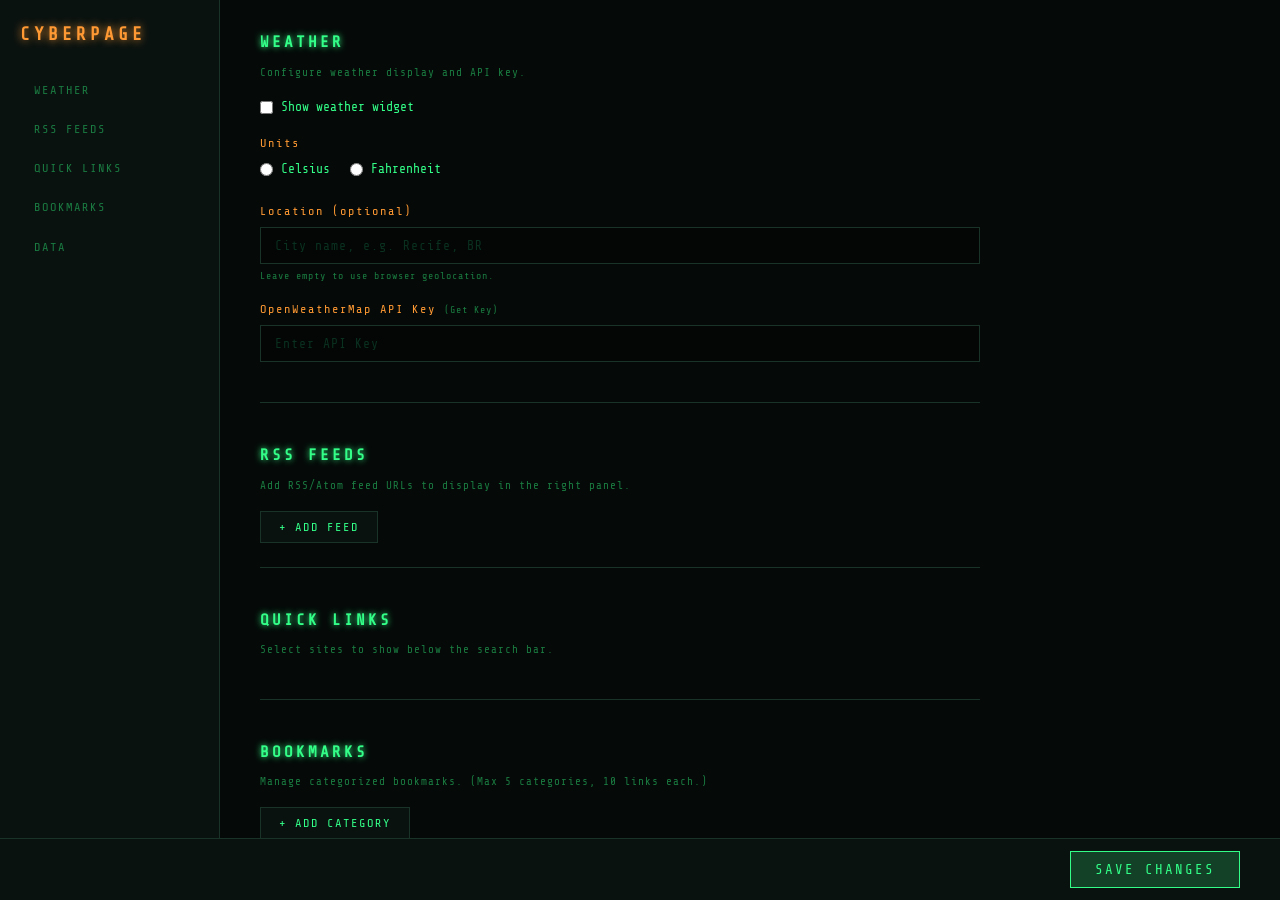
==== settings.html @ 058817ec "Initial: CyberPage v1.0 — MAGI-themed new tab extension Forked from ZenPage v3. Major changes: - Com" ====
<!DOCTYPE html>
<html lang="en">

<head>
  <meta charset="utf-8">
  <meta name="viewport" content="width=device-width, initial-scale=1.0">
  <title>SETTINGS · CYBERPAGE</title>
  <link rel="stylesheet" href="css/settings.css">
</head>

<body class="settings-body">
  <div class="layout">
    <aside class="sidebar">
      <h1>CYBERPAGE</h1>
      <nav>
        <ul>
          <li><a href="#weather">WEATHER</a></li>
          <li><a href="#rss">RSS FEEDS</a></li>
          <li><a href="#quick-links">QUICK LINKS</a></li>
          <li><a href="#bookmarks">BOOKMARKS</a></li>
          <li><a href="#data">DATA</a></li>
        </ul>
      </nav>
    </aside>

    <main class="main-content">

      <!-- Weather -->
      <section id="weather">
        <h2>WEATHER</h2>
        <p>Configure weather display and API key.</p>

        <div class="input-group">
          <div class="flex-center">
            <input id="display-weather" name="display-weather" type="checkbox">
            <label for="display-weather">Show weather widget</label>
          </div>
        </div>

        <div class="input-group">
          <label class="input-information">Units</label>
          <div class="flex-gap">
            <div class="flex-center">
              <input type="radio" id="celsius" name="unit" value="metric">
              <label for="celsius">Celsius</label>
            </div>
            <div class="flex-center">
              <input type="radio" id="fahrenheit" name="unit" value="imperial">
              <label for="fahrenheit">Fahrenheit</label>
            </div>
          </div>
        </div>

        <div class="input-group">
          <label class="input-information" for="weather-location">Location (optional)</label>
          <input type="text" id="weather-location" name="weather-location" placeholder="City name, e.g. Recife, BR">
          <p class="hint">Leave empty to use browser geolocation.</p>
        </div>

        <div class="input-group">
          <label class="input-information" for="openweather-key">
            OpenWeatherMap API Key
            <a href="https://openweathermap.org/api" target="_blank" class="api-link">(Get Key)</a>
          </label>
          <input type="text" id="openweather-key" placeholder="Enter API Key">
        </div>
      </section>

      <!-- RSS -->
      <section id="rss">
        <h2>RSS FEEDS</h2>
        <p>Add RSS/Atom feed URLs to display in the right panel.</p>

        <div class="rss-list" id="rss-feeds-list"></div>
        <button type="button" id="add-rss-feed">+ ADD FEED</button>
      </section>

      <!-- Quick Links -->
      <section id="quick-links">
        <h2>QUICK LINKS</h2>
        <p>Select sites to show below the search bar.</p>
        <div class="quick-links-container"></div>
      </section>

      <!-- Bookmarks -->
      <section id="bookmarks">
        <h2>BOOKMARKS</h2>
        <p>Manage categorized bookmarks. (Max 5 categories, 10 links each.)</p>
        <div class="bookmark-options">
          <ul id="bookmarks-list"></ul>
          <button type="button" id="add-category">+ ADD CATEGORY</button>
        </div>
      </section>

      <!-- Data Management -->
      <section id="data">
        <h2>DATA MANAGEMENT</h2>
        <p>Export or import settings and bookmarks.</p>

        <div class="flex-gap wrap">
          <button type="button" id="export-all">Export Settings (JSON)</button>
        </div>
        <div class="input-group mt-10">
          <label class="input-information" for="import-all-file">Import Settings</label>
          <input type="file" id="import-all-file" accept=".json">
        </div>
      </section>

      <div class="spacer-60"></div>
    </main>

    <div class="save-bar">
      <div id="status"></div>
      <button type="button" id="save">SAVE CHANGES</button>
    </div>
  </div>

  <script src="js/settings.js"></script>
</body>

</html>
---- css/settings.css ----
@import url('https://fonts.googleapis.com/css2?family=Share+Tech+Mono&display=swap');

:root {
  --bg: #050a08;
  --panel-bg: #0a1210;
  --text: #33ff88;
  --text-dim: #1a7a40;
  --text-alt: #ff9933;
  --accent: #33ff88;
  --accent-alt: #ff9933;
  --red: #ff3344;
  --red-dim: #66111a;
  --amber: #ffaa22;
  --border: #1a3328;
  --font: 'Share Tech Mono', 'Courier New', monospace;
}

* {
  margin: 0;
  padding: 0;
  box-sizing: border-box;
}

html,
body {
  height: 100%;
  background: var(--bg);
  color: var(--text);
  font-family: var(--font);
  font-size: 13px;
  line-height: 1.6;
}

::selection {
  background: color-mix(in srgb, var(--accent) 30%, transparent);
}

::-webkit-scrollbar {
  width: 4px;
}

::-webkit-scrollbar-track {
  background: var(--bg);
}

::-webkit-scrollbar-thumb {
  background: var(--border);
}

/* ── Layout ──────────────────────────────────────── */
.layout {
  display: flex;
  height: 100%;
}

.sidebar {
  width: 220px;
  flex-shrink: 0;
  background: var(--panel-bg);
  border-right: 1px solid var(--border);
  padding: 20px;
  overflow-y: auto;
}

.sidebar h1 {
  font-size: 18px;
  letter-spacing: 4px;
  color: var(--accent-alt);
  text-shadow: 0 0 8px var(--accent-alt);
  margin-bottom: 24px;
}

.sidebar nav ul {
  list-style: none;
}

.sidebar nav li {
  margin-bottom: 4px;
}

.sidebar nav a {
  display: block;
  padding: 8px 12px;
  color: var(--text-dim);
  text-decoration: none;
  font-size: 12px;
  letter-spacing: 2px;
  transition: color 0.15s, background 0.15s;
  border-left: 2px solid transparent;
}

.sidebar nav a:hover {
  color: var(--accent);
  background: color-mix(in srgb, var(--accent) 4%, transparent);
  border-left-color: var(--accent);
}

.main-content {
  flex: 1;
  padding: 30px 40px 120px;
  overflow-y: auto;
  max-width: 800px;
}

section {
  margin-bottom: 40px;
  padding-bottom: 24px;
  border-bottom: 1px solid var(--border);
}

section h2 {
  font-size: 16px;
  letter-spacing: 3px;
  color: var(--accent);
  text-shadow: 0 0 6px var(--accent);
  margin-bottom: 8px;
}

section p {
  color: var(--text-dim);
  font-size: 11px;
  letter-spacing: 1px;
  margin-bottom: 16px;
}

.hint {
  color: var(--text-dim);
  font-size: 10px;
  margin-top: 4px;
  letter-spacing: 1px;
}

/* ── Inputs ──────────────────────────────────────── */
.input-group {
  margin: 16px 0;
}

.input-information {
  display: block;
  font-size: 12px;
  letter-spacing: 2px;
  color: var(--accent-alt);
  margin-bottom: 6px;
}

input[type="text"],
input[type="file"] {
  width: 100%;
  padding: 10px 14px;
  background: #030604;
  border: 1px solid var(--border);
  color: var(--text);
  font-family: var(--font);
  font-size: 13px;
  outline: none;
  transition: border-color 0.2s;
}

input[type="text"]:focus {
  border-color: var(--accent);
  box-shadow: 0 0 8px rgba(51,255,136,0.1);
}

input[type="text"]::placeholder {
  color: #0a3020;
  letter-spacing: 1px;
}

input[type="checkbox"],
input[type="radio"] {
  accent-color: var(--accent);
  width: auto;
  margin-right: 8px;
}

.api-link {
  color: var(--text-dim);
  font-size: 10px;
  text-decoration: none;
  letter-spacing: 1px;
}

.api-link:hover {
  color: var(--accent);
}

/* ── Flex helpers ────────────────────────────────── */
.flex-center {
  display: flex;
  align-items: center;
  margin-bottom: 6px;
}

.flex-gap {
  display: flex;
  gap: 20px;
}

.wrap {
  flex-wrap: wrap;
}

.mt-10 {
  margin-top: 10px;
}

.width-auto {
  width: auto !important;
}

/* ── Buttons ─────────────────────────────────────── */
button {
  padding: 8px 18px;
  background: var(--panel-bg);
  border: 1px solid var(--border);
  color: var(--text);
  font-family: var(--font);
  font-size: 12px;
  letter-spacing: 2px;
  cursor: pointer;
  transition: border-color 0.15s, color 0.15s, box-shadow 0.15s;
}

button:hover {
  border-color: var(--accent);
  color: var(--accent);
  box-shadow: 0 0 8px rgba(51,255,136,0.1);
}

/* ── RSS feed list ───────────────────────────────── */
.rss-feed-item {
  display: flex;
  gap: 8px;
  align-items: center;
  padding: 6px 0;
  border-bottom: 1px solid var(--border);
}

.rss-feed-item input {
  flex: 1;
  padding: 8px 10px;
  font-size: 12px;
}

.rss-feed-item .url-input {
  flex: 2;
}

.rss-feed-item .label-input {
  flex: 1;
}

.remove-btn {
  padding: 4px 10px;
  background: none;
  border-color: var(--red-dim);
  color: var(--red-dim);
  font-size: 11px;
  flex-shrink: 0;
}

.remove-btn:hover {
  border-color: var(--red);
  color: var(--red);
}

/* ── Quick links ─────────────────────────────────── */
.site {
  display: flex;
  align-items: center;
  justify-content: space-between;
  padding: 8px 12px;
  margin-bottom: 4px;
  background: color-mix(in srgb, var(--panel-bg) 50%, var(--bg));
  border: 1px solid var(--border);
}

.site label {
  font-size: 13px;
  letter-spacing: 1px;
}

/* ── Bookmarks ───────────────────────────────────── */
.bookmark-options ul {
  list-style: none;
}

.bookmark-option-category {
  margin-bottom: 20px;
  padding-bottom: 20px;
  border-bottom: 1px solid var(--border);
}

.bookmark-option-category>ul>li {
  display: flex;
  gap: 8px;
  margin-bottom: 6px;
}

.bookmark-option-category>ul>li:first-child {
  margin-bottom: 12px;
}

.bookmark-option-category input {
  padding: 8px 10px;
  font-size: 12px;
}

/* ── Save bar ────────────────────────────────────── */
.save-bar {
  position: fixed;
  bottom: 0;
  left: 0;
  right: 0;
  display: flex;
  align-items: center;
  justify-content: space-between;
  padding: 12px 40px;
  background: var(--panel-bg);
  border-top: 1px solid var(--border);
}

.save-bar button {
  padding: 10px 24px;
  background: color-mix(in srgb, var(--accent) 20%, var(--panel-bg));
  border-color: var(--accent);
  color: var(--accent);
  font-size: 14px;
}

.save-bar button:hover {
  background: color-mix(in srgb, var(--accent) 30%, var(--panel-bg));
  box-shadow: 0 0 12px rgba(51,255,136,0.2);
}

#status {
  font-size: 12px;
  letter-spacing: 1px;
}

#status.saved {
  color: var(--accent);
}

#status.error {
  color: var(--red);
}

.spacer-60 {
  height: 60px;
}
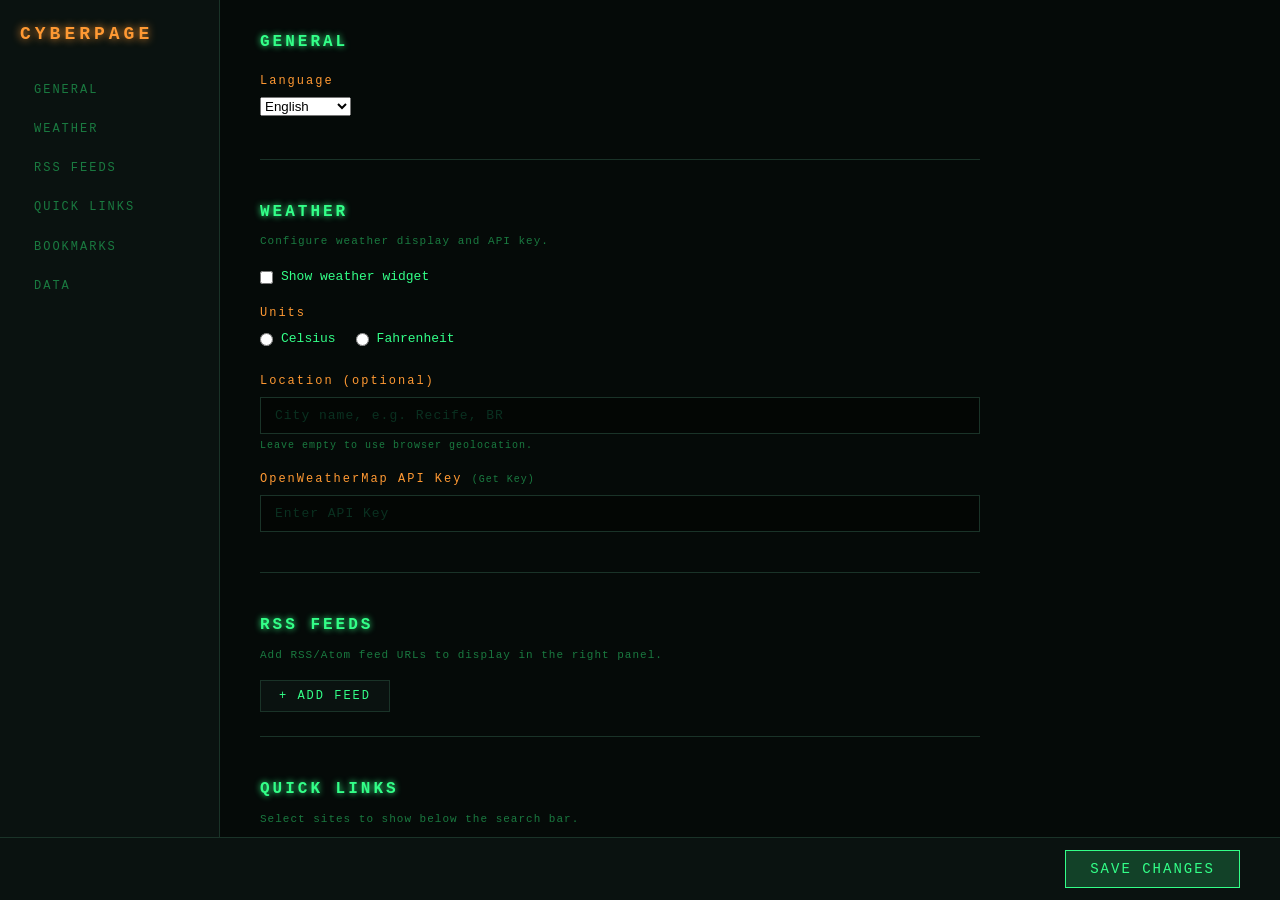
==== commit 2badb44f: "Add i18n back, remove all zenpage references - Restored full 6-language i18n system (en, pt, nl, de," ====
--- a/settings.html
+++ b/settings.html
@@ -14,6 +14,7 @@
       <h1>CYBERPAGE</h1>
       <nav>
         <ul>
+          <li><a href="#general">GENERAL</a></li>
           <li><a href="#weather">WEATHER</a></li>
           <li><a href="#rss">RSS FEEDS</a></li>
           <li><a href="#quick-links">QUICK LINKS</a></li>
@@ -24,6 +25,17 @@
     </aside>
 
     <main class="main-content">
+
+      <!-- General -->
+      <section id="general">
+        <h2>GENERAL</h2>
+        <div class="input-group">
+          <label class="input-information" for="language">Language</label>
+          <select id="language" name="language">
+            <!-- Populated dynamically -->
+          </select>
+        </div>
+      </section>
 
       <!-- Weather -->
       <section id="weather">
--- a/css/settings.css
+++ b/css/settings.css
@@ -1,4 +1,4 @@
-@import url('https://fonts.googleapis.com/css2?family=Share+Tech+Mono&display=swap');
+@import url('fonts.css');
 
 :root {
   --bg: #050a08;
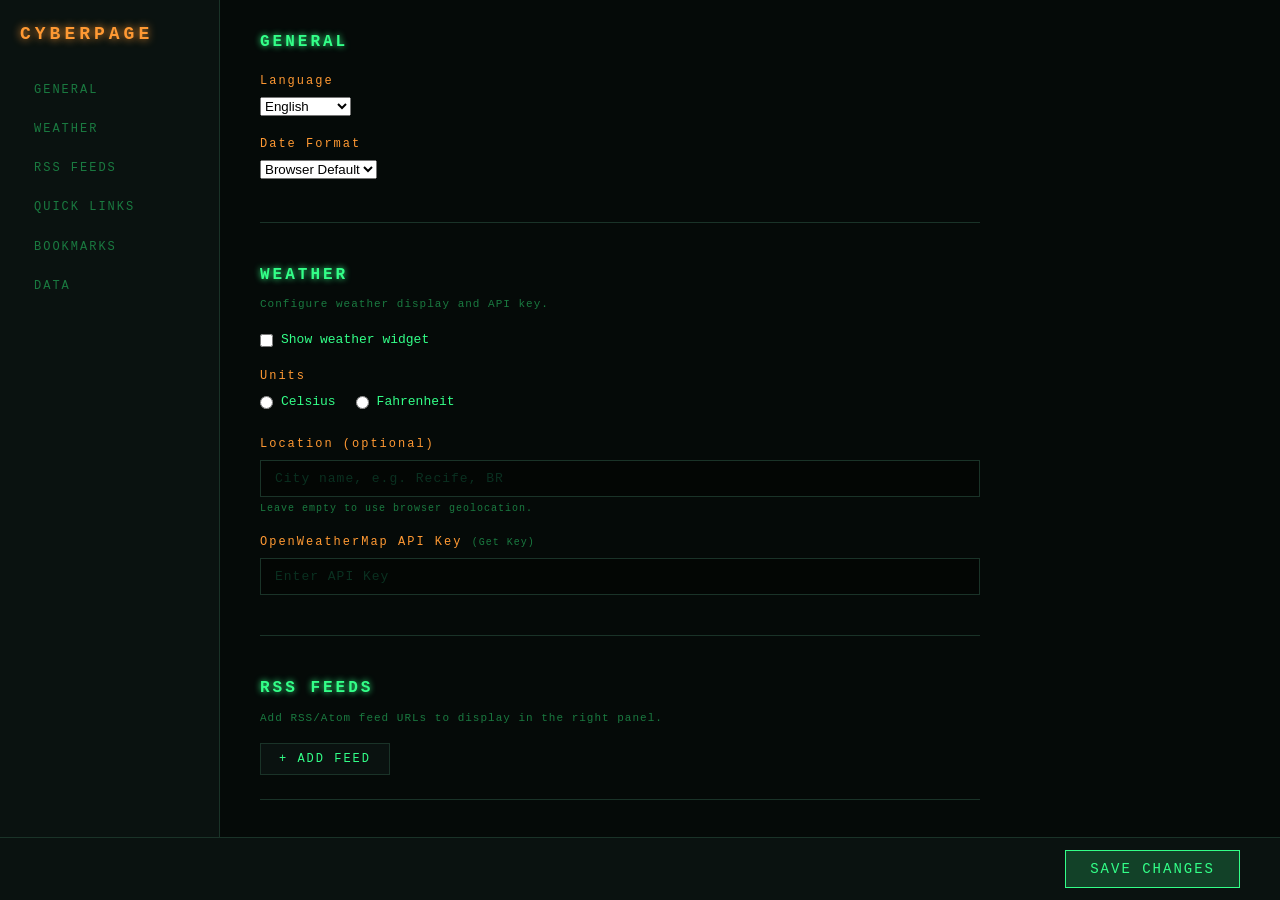
==== commit e60ed818: "Add date format preference (locale/DD-MM-YYYY/MM-DD-YYYY/YYYY-MM-DD) - Settings: date format dropdow" ====
--- a/settings.html
+++ b/settings.html
@@ -33,6 +33,15 @@
           <label class="input-information" for="language">Language</label>
           <select id="language" name="language">
             <!-- Populated dynamically -->
+          </select>
+        </div>
+        <div class="input-group">
+          <label class="input-information" for="date-format">Date Format</label>
+          <select id="date-format" name="date-format">
+            <option value="locale">Browser Default</option>
+            <option value="DD/MM/YYYY">DD/MM/YYYY</option>
+            <option value="MM/DD/YYYY">MM/DD/YYYY</option>
+            <option value="YYYY-MM-DD">YYYY-MM-DD</option>
           </select>
         </div>
       </section>
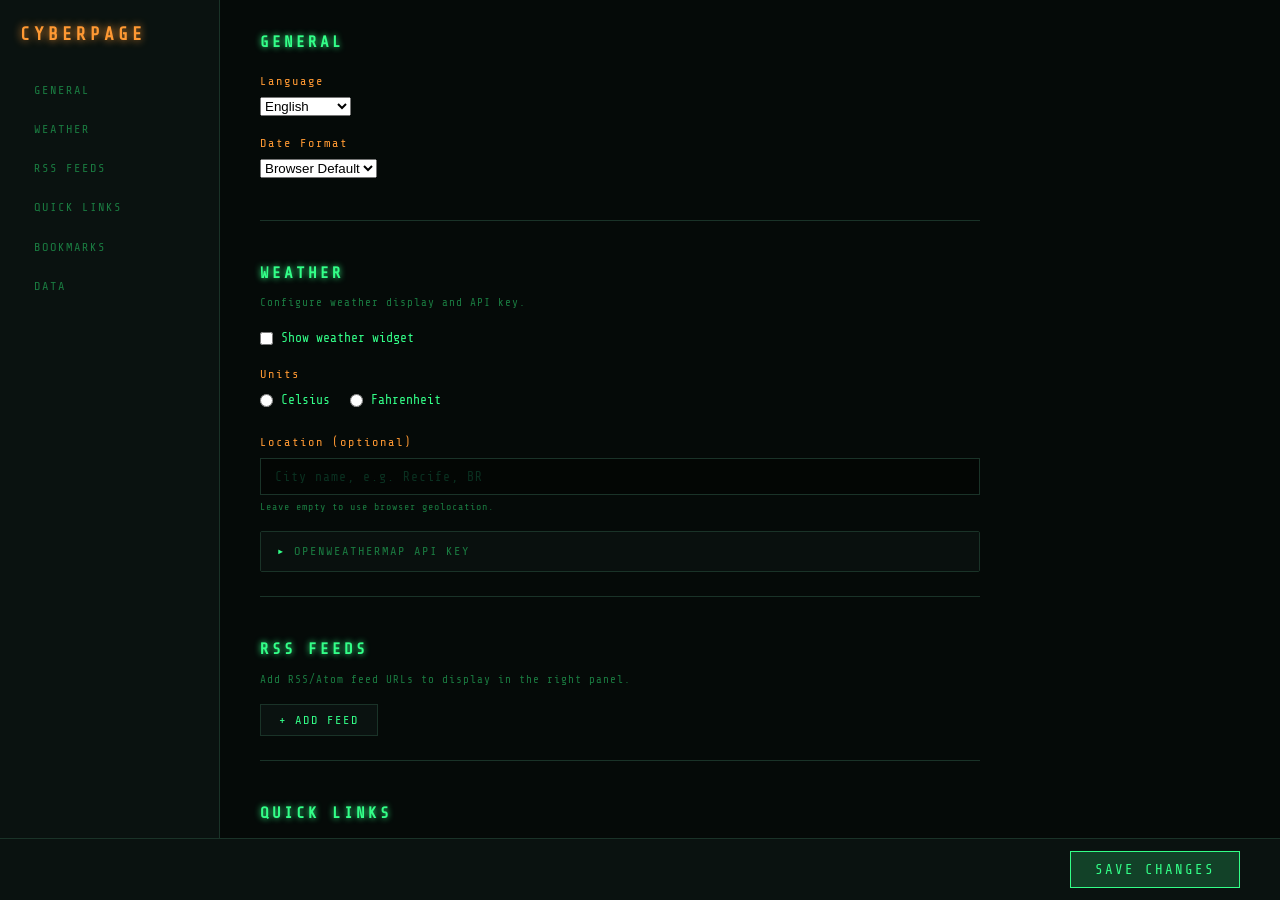
==== commit 51b775d9: "Bring back Lineicons, add icons to quick links and settings, collapsible sections - Restored lineico" ====
--- a/settings.html
+++ b/settings.html
@@ -5,6 +5,7 @@
   <meta charset="utf-8">
   <meta name="viewport" content="width=device-width, initial-scale=1.0">
   <title>SETTINGS · CYBERPAGE</title>
+  <link rel="stylesheet" href="css/lineicons.css">
   <link rel="stylesheet" href="css/settings.css">
 </head>
 
@@ -78,13 +79,13 @@
           <p class="hint">Leave empty to use browser geolocation.</p>
         </div>
 
-        <div class="input-group">
-          <label class="input-information" for="openweather-key">
-            OpenWeatherMap API Key
-            <a href="https://openweathermap.org/api" target="_blank" class="api-link">(Get Key)</a>
-          </label>
-          <input type="text" id="openweather-key" placeholder="Enter API Key">
-        </div>
+        <details class="collapsible">
+          <summary>OPENWEATHERMAP API KEY</summary>
+          <div class="input-group">
+            <input type="text" id="openweather-key" placeholder="Enter API Key">
+            <p class="hint"><a href="https://openweathermap.org/api" target="_blank" class="api-link">Get a free key at openweathermap.org/api</a></p>
+          </div>
+        </details>
       </section>
 
       <!-- RSS -->
@@ -100,7 +101,10 @@
       <section id="quick-links">
         <h2>QUICK LINKS</h2>
         <p>Select sites to show below the search bar.</p>
-        <div class="quick-links-container"></div>
+        <details class="collapsible">
+          <summary>AVAILABLE SITES</summary>
+          <div class="quick-links-container"></div>
+        </details>
       </section>
 
       <!-- Bookmarks -->
--- a/css/settings.css
+++ b/css/settings.css
@@ -349,3 +349,55 @@
 .spacer-60 {
   height: 60px;
 }
+
+/* ── Collapsible details ──────────────────────────── */
+details.collapsible {
+  margin-top: 12px;
+  border: 1px solid var(--border);
+  border-radius: 2px;
+  overflow: hidden;
+}
+
+details.collapsible summary {
+  padding: 10px 16px;
+  background: color-mix(in srgb, var(--panel-bg) 80%, var(--bg));
+  color: var(--text-dim);
+  font-size: 12px;
+  letter-spacing: 2px;
+  cursor: pointer;
+  transition: color 0.15s, background 0.15s;
+  list-style: none;
+}
+
+details.collapsible summary::-webkit-details-marker {
+  display: none;
+}
+
+details.collapsible summary::before {
+  content: '▸ ';
+  color: var(--accent);
+}
+
+details.collapsible[open] summary::before {
+  content: '▾ ';
+}
+
+details.collapsible summary:hover {
+  color: var(--accent);
+  background: color-mix(in srgb, var(--accent) 4%, transparent);
+}
+
+details.collapsible .input-group {
+  padding: 0 16px 12px;
+}
+
+details.collapsible .site {
+  border-left: none;
+  border-right: none;
+  margin: 0;
+  border-radius: 0;
+}
+
+details.collapsible .site:first-child {
+  border-top: none;
+}
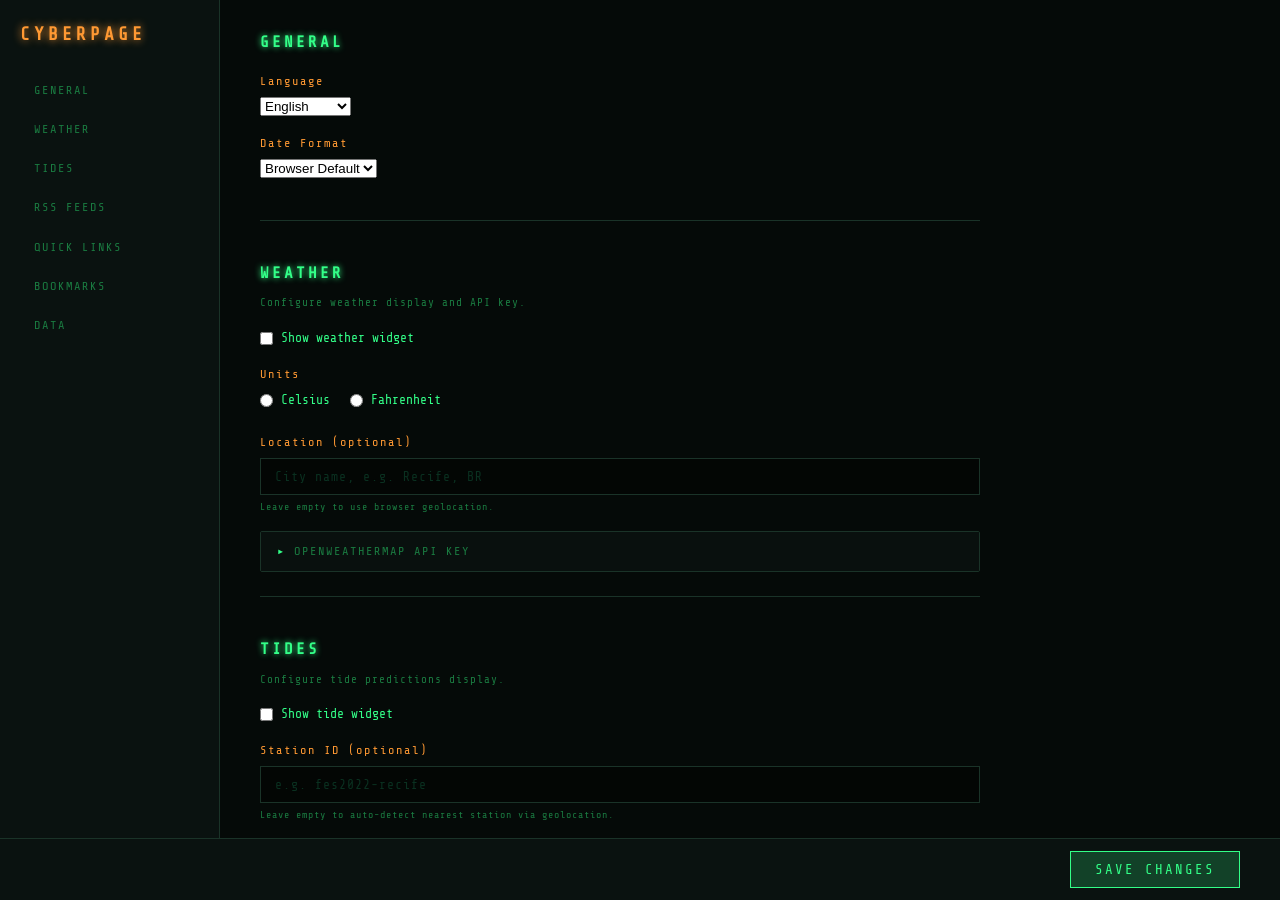
==== commit 9e4bd54f: "Add tides widget (TideCheck API)" ====
--- a/settings.html
+++ b/settings.html
@@ -17,6 +17,7 @@
         <ul>
           <li><a href="#general">GENERAL</a></li>
           <li><a href="#weather">WEATHER</a></li>
+          <li><a href="#tides">TIDES</a></li>
           <li><a href="#rss">RSS FEEDS</a></li>
           <li><a href="#quick-links">QUICK LINKS</a></li>
           <li><a href="#bookmarks">BOOKMARKS</a></li>
@@ -88,6 +89,33 @@
         </details>
       </section>
 
+      <!-- Tides -->
+      <section id="tides">
+        <h2>TIDES</h2>
+        <p>Configure tide predictions display.</p>
+
+        <div class="input-group">
+          <div class="flex-center">
+            <input id="display-tides" name="display-tides" type="checkbox">
+            <label for="display-tides">Show tide widget</label>
+          </div>
+        </div>
+
+        <div class="input-group">
+          <label class="input-information" for="tides-station">Station ID (optional)</label>
+          <input type="text" id="tides-station" name="tides-station" placeholder="e.g. fes2022-recife">
+          <p class="hint">Leave empty to auto-detect nearest station via geolocation.</p>
+        </div>
+
+        <details class="collapsible">
+          <summary>TIDECHECK API KEY</summary>
+          <div class="input-group">
+            <input type="text" id="tidecheck-key" placeholder="Enter API Key">
+            <p class="hint"><a href="https://tidecheck.com/developers" target="_blank" class="api-link">Get a free key at tidecheck.com/developers</a></p>
+          </div>
+        </details>
+      </section>
+
       <!-- RSS -->
       <section id="rss">
         <h2>RSS FEEDS</h2>
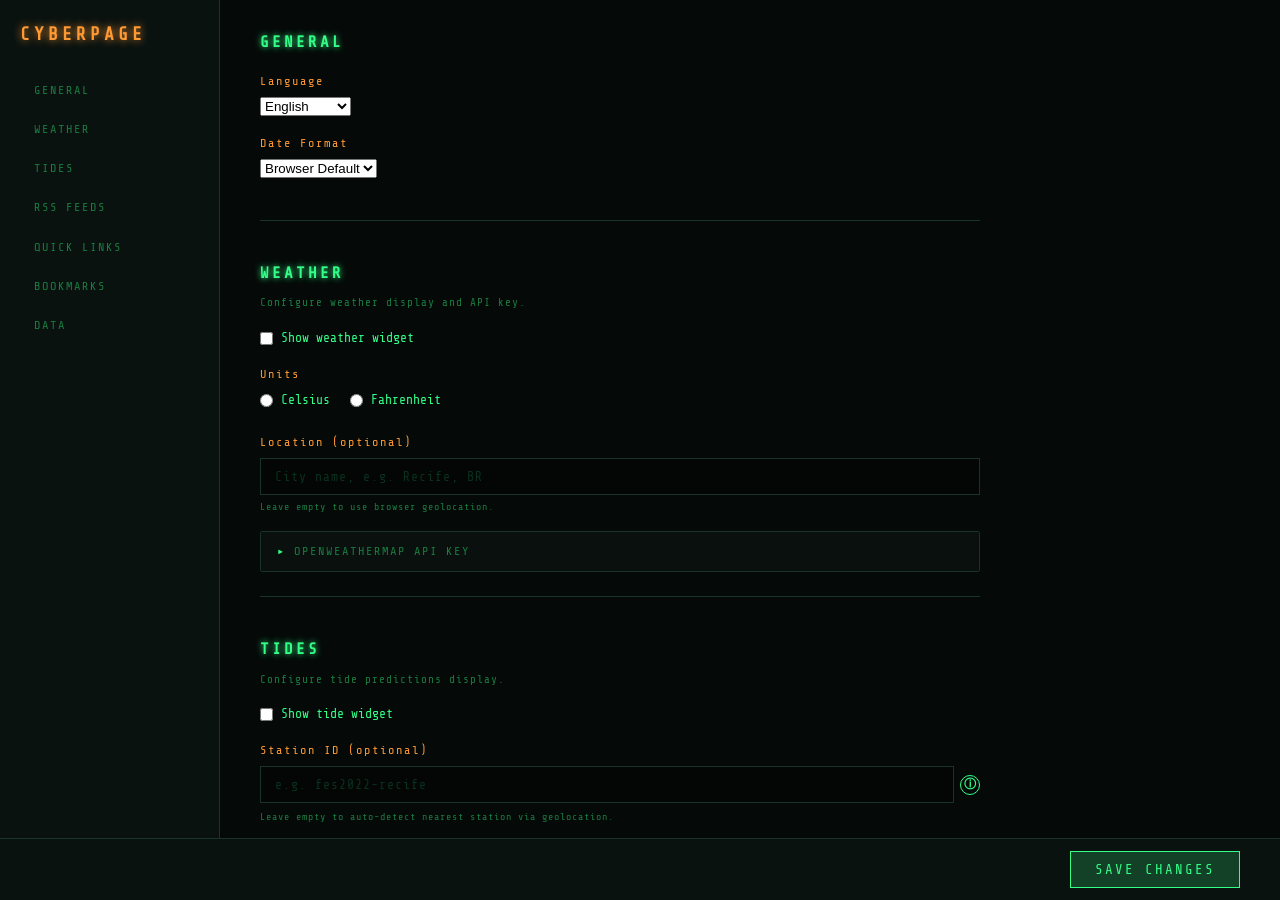
==== commit f3911239: "Add station finder info icon in tides settings" ====
--- a/settings.html
+++ b/settings.html
@@ -103,7 +103,10 @@
 
         <div class="input-group">
           <label class="input-information" for="tides-station">Station ID (optional)</label>
-          <input type="text" id="tides-station" name="tides-station" placeholder="e.g. fes2022-recife">
+          <div class="flex-center" style="gap:6px">
+            <input type="text" id="tides-station" name="tides-station" placeholder="e.g. fes2022-recife" style="flex:1">
+            <a href="https://tidecheck.com" target="_blank" class="info-icon" title="Find your nearest station at tidecheck.com — search for your city, then use the Station ID shown on the page">ⓘ</a>
+          </div>
           <p class="hint">Leave empty to auto-detect nearest station via geolocation.</p>
         </div>
 
--- a/css/settings.css
+++ b/css/settings.css
@@ -401,3 +401,16 @@
 details.collapsible .site:first-child {
   border-top: none;
 }
+
+.info-icon {
+  display: inline-flex; align-items: center; justify-content: center;
+  width: 20px; height: 20px;
+  border: 1px solid var(--accent); border-radius: 50%;
+  color: var(--accent); font-size: 12px; font-weight: bold;
+  text-decoration: none; cursor: help;
+  flex-shrink: 0; transition: background 0.15s, color 0.15s;
+}
+.info-icon:hover {
+  background: var(--accent);
+  color: var(--bg);
+}
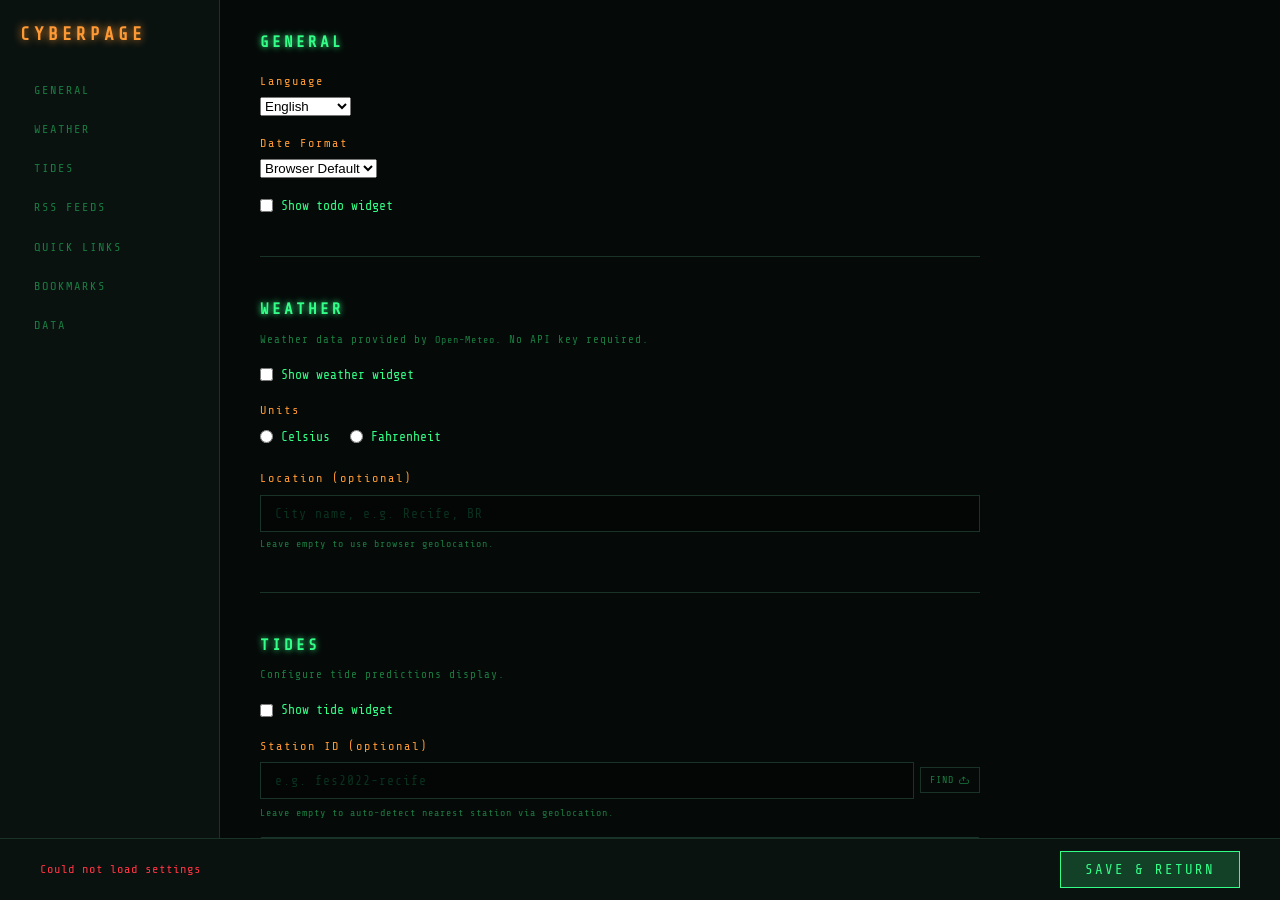
==== commit ac0ef891: "feat: overhaul CyberPage dashboard and documentation" ====
--- a/settings.html
+++ b/settings.html
@@ -5,6 +5,7 @@
   <meta charset="utf-8">
   <meta name="viewport" content="width=device-width, initial-scale=1.0">
   <title>SETTINGS · CYBERPAGE</title>
+  <link rel="icon" type="image/png" sizes="16x16" href="icons/icon-16.png">
   <link rel="stylesheet" href="css/lineicons.css">
   <link rel="stylesheet" href="css/settings.css">
 </head>
@@ -46,12 +47,18 @@
             <option value="YYYY-MM-DD">YYYY-MM-DD</option>
           </select>
         </div>
+        <div class="input-group">
+          <div class="flex-center">
+            <input id="display-todo" name="display-todo" type="checkbox">
+            <label for="display-todo">Show todo widget</label>
+          </div>
+        </div>
       </section>
 
       <!-- Weather -->
       <section id="weather">
         <h2>WEATHER</h2>
-        <p>Configure weather display and API key.</p>
+        <p>Weather data provided by <a href="https://open-meteo.com/" target="_blank" rel="noopener" class="api-link">Open-Meteo</a>. No API key required.</p>
 
         <div class="input-group">
           <div class="flex-center">
@@ -80,13 +87,6 @@
           <p class="hint">Leave empty to use browser geolocation.</p>
         </div>
 
-        <details class="collapsible">
-          <summary>OPENWEATHERMAP API KEY</summary>
-          <div class="input-group">
-            <input type="text" id="openweather-key" placeholder="Enter API Key">
-            <p class="hint"><a href="https://openweathermap.org/api" target="_blank" class="api-link">Get a free key at openweathermap.org/api</a></p>
-          </div>
-        </details>
       </section>
 
       <!-- Tides -->
@@ -105,7 +105,12 @@
           <label class="input-information" for="tides-station">Station ID (optional)</label>
           <div class="flex-center" style="gap:6px">
             <input type="text" id="tides-station" name="tides-station" placeholder="e.g. fes2022-recife" style="flex:1">
-            <a href="https://tidecheck.com" target="_blank" class="info-icon" title="Find your nearest station at tidecheck.com — search for your city, then use the Station ID shown on the page">ⓘ</a>
+            <span class="station-help">
+              <a href="https://tidecheck.com" target="_blank" rel="noopener" class="station-link" aria-describedby="station-tooltip" aria-label="Find a nearby TideCheck station">
+                FIND <span class="lni lni-exit-up" aria-hidden="true"></span>
+              </a>
+              <span class="station-tooltip" id="station-tooltip" role="tooltip">Open TideCheck to find a nearby station, then copy its Station ID here.</span>
+            </span>
           </div>
           <p class="hint">Leave empty to auto-detect nearest station via geolocation.</p>
         </div>
@@ -113,8 +118,8 @@
         <details class="collapsible">
           <summary>TIDECHECK API KEY</summary>
           <div class="input-group">
-            <input type="text" id="tidecheck-key" placeholder="Enter API Key">
-            <p class="hint"><a href="https://tidecheck.com/developers" target="_blank" class="api-link">Get a free key at tidecheck.com/developers</a></p>
+            <input type="password" id="tidecheck-key" placeholder="Enter API Key" autocomplete="off">
+            <p class="hint">Stored only on this device. <a href="https://tidecheck.com/developers" target="_blank" rel="noopener" class="api-link">Get a free key at tidecheck.com/developers</a></p>
           </div>
         </details>
       </section>
@@ -154,7 +159,7 @@
         <p>Export or import settings and bookmarks.</p>
 
         <div class="flex-gap wrap">
-          <button type="button" id="export-all">Export Settings (JSON)</button>
+          <button type="button" id="export-all">Export Settings (API keys excluded)</button>
         </div>
         <div class="input-group mt-10">
           <label class="input-information" for="import-all-file">Import Settings</label>
@@ -167,7 +172,7 @@
 
     <div class="save-bar">
       <div id="status"></div>
-      <button type="button" id="save">SAVE CHANGES</button>
+      <button type="button" id="save">SAVE &amp; RETURN</button>
     </div>
   </div>
 
--- a/css/settings.css
+++ b/css/settings.css
@@ -144,6 +144,7 @@
 }
 
 input[type="text"],
+input[type="password"],
 input[type="file"] {
   width: 100%;
   padding: 10px 14px;
@@ -156,12 +157,14 @@
   transition: border-color 0.2s;
 }
 
-input[type="text"]:focus {
+input[type="text"]:focus,
+input[type="password"]:focus {
   border-color: var(--accent);
   box-shadow: 0 0 8px rgba(51,255,136,0.1);
 }
 
-input[type="text"]::placeholder {
+input[type="text"]::placeholder,
+input[type="password"]::placeholder {
   color: #0a3020;
   letter-spacing: 1px;
 }
@@ -251,17 +254,24 @@
 }
 
 .remove-btn {
-  padding: 4px 10px;
-  background: none;
-  border-color: var(--red-dim);
-  color: var(--red-dim);
-  font-size: 11px;
+  display: inline-flex;
+  align-items: center;
+  justify-content: center;
+  width: 32px;
+  height: 32px;
+  padding: 0;
+  background: transparent;
+  border-color: transparent;
+  color: var(--text-dim);
+  font-size: 15px;
   flex-shrink: 0;
 }
 
 .remove-btn:hover {
-  border-color: var(--red);
+  border-color: transparent;
   color: var(--red);
+  background: color-mix(in srgb, var(--red) 8%, transparent);
+  box-shadow: none;
 }
 
 /* ── Quick links ─────────────────────────────────── */
@@ -402,15 +412,106 @@
   border-top: none;
 }
 
-.info-icon {
-  display: inline-flex; align-items: center; justify-content: center;
-  width: 20px; height: 20px;
-  border: 1px solid var(--accent); border-radius: 50%;
-  color: var(--accent); font-size: 12px; font-weight: bold;
-  text-decoration: none; cursor: help;
-  flex-shrink: 0; transition: background 0.15s, color 0.15s;
-}
-.info-icon:hover {
-  background: var(--accent);
-  color: var(--bg);
-}
+.station-help {
+  position: relative;
+  flex-shrink: 0;
+}
+
+.station-link {
+  display: inline-flex;
+  align-items: center;
+  gap: 5px;
+  padding: 7px 9px;
+  border: 1px solid var(--border);
+  color: var(--text-dim);
+  font-size: 10px;
+  letter-spacing: 1px;
+  line-height: 1;
+  text-decoration: none;
+  transition: border-color 0.15s, color 0.15s, box-shadow 0.15s;
+}
+
+.station-link:hover,
+.station-link:focus-visible {
+  border-color: var(--accent);
+  color: var(--accent);
+  box-shadow: 0 0 8px rgba(51,255,136,0.1);
+}
+
+.station-tooltip {
+  position: absolute;
+  z-index: 20;
+  right: 0;
+  bottom: calc(100% + 8px);
+  width: 260px;
+  padding: 8px 10px;
+  border: 1px solid var(--accent-alt);
+  background: var(--bg);
+  color: var(--text);
+  font-size: 10px;
+  line-height: 1.45;
+  letter-spacing: 0;
+  opacity: 0;
+  visibility: hidden;
+  pointer-events: none;
+  transform: translateY(3px);
+  transition: opacity 0.15s, transform 0.15s, visibility 0.15s;
+}
+
+.station-help:hover .station-tooltip,
+.station-help:focus-within .station-tooltip {
+  opacity: 1;
+  visibility: visible;
+  transform: translateY(0);
+}
+
+a:focus-visible,
+button:focus-visible,
+input:focus-visible,
+select:focus-visible,
+summary:focus-visible {
+  outline: 2px solid var(--accent-alt);
+  outline-offset: 2px;
+}
+
+@media (max-width: 700px) {
+  .layout {
+    display: block;
+    height: auto;
+  }
+
+  .sidebar {
+    width: 100%;
+    padding: 14px;
+    border-right: 0;
+    border-bottom: 1px solid var(--border);
+  }
+
+  .sidebar h1 { margin-bottom: 10px; }
+  .sidebar nav ul { display: flex; flex-wrap: wrap; gap: 4px; }
+  .sidebar nav li { margin: 0; }
+  .sidebar nav a { padding: 5px 8px; }
+
+  .main-content {
+    max-width: none;
+    padding: 20px 14px 110px;
+    overflow: visible;
+  }
+
+  .save-bar { padding: 10px 14px; }
+  .rss-feed-item,
+  .bookmark-option-category li {
+    flex-wrap: wrap;
+  }
+}
+
+@media (prefers-reduced-motion: reduce) {
+  *,
+  *::before,
+  *::after {
+    animation-duration: 0.01ms !important;
+    animation-iteration-count: 1 !important;
+    scroll-behavior: auto !important;
+    transition-duration: 0.01ms !important;
+  }
+}
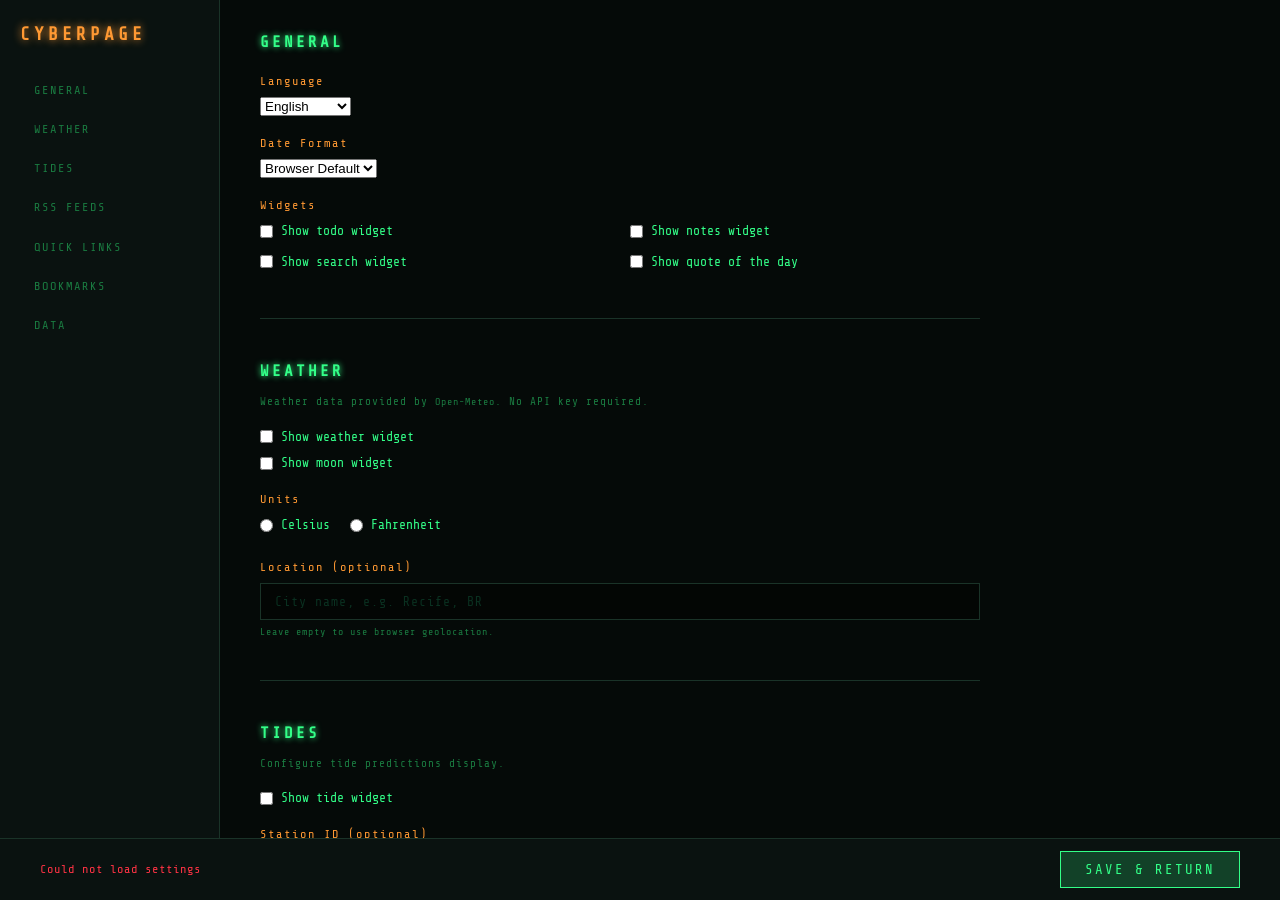
==== commit b1e4ac9e: "feat: add widget visibility controls and Unlicense" ====
--- a/settings.html
+++ b/settings.html
@@ -48,9 +48,24 @@
           </select>
         </div>
         <div class="input-group">
-          <div class="flex-center">
-            <input id="display-todo" name="display-todo" type="checkbox">
-            <label for="display-todo">Show todo widget</label>
+          <label class="input-information">Widgets</label>
+          <div class="settings-checklist">
+            <div class="flex-center">
+              <input id="display-todo" name="display-todo" type="checkbox">
+              <label for="display-todo">Show todo widget</label>
+            </div>
+            <div class="flex-center">
+              <input id="display-notes" name="display-notes" type="checkbox">
+              <label for="display-notes">Show notes widget</label>
+            </div>
+            <div class="flex-center">
+              <input id="display-search" name="display-search" type="checkbox">
+              <label for="display-search">Show search widget</label>
+            </div>
+            <div class="flex-center">
+              <input id="display-qotd" name="display-qotd" type="checkbox">
+              <label for="display-qotd">Show quote of the day</label>
+            </div>
           </div>
         </div>
       </section>
@@ -64,6 +79,10 @@
           <div class="flex-center">
             <input id="display-weather" name="display-weather" type="checkbox">
             <label for="display-weather">Show weather widget</label>
+          </div>
+          <div class="flex-center">
+            <input id="display-moon" name="display-moon" type="checkbox">
+            <label for="display-moon">Show moon widget</label>
           </div>
         </div>
 
@@ -168,6 +187,9 @@
       </section>
 
       <div class="spacer-60"></div>
+      <footer class="settings-footer">
+        MADE BY <a href="https://github.com/pdromnt" target="_blank" rel="noopener">@pdromnt</a>
+      </footer>
     </main>
 
     <div class="save-bar">
--- a/css/settings.css
+++ b/css/settings.css
@@ -210,6 +210,27 @@
 .width-auto {
   width: auto !important;
 }
+
+.settings-checklist {
+  display: grid;
+  grid-template-columns: repeat(2, minmax(0, 1fr));
+  gap: 4px 20px;
+}
+
+.settings-footer {
+  padding: 18px 0 8px;
+  color: var(--text-dim);
+  font-size: 10px;
+  letter-spacing: 2px;
+  text-align: center;
+}
+
+.settings-footer a {
+  color: var(--accent-alt);
+  text-decoration: none;
+}
+
+.settings-footer a:hover { color: var(--accent); }
 
 /* ── Buttons ─────────────────────────────────────── */
 button {
@@ -499,6 +520,7 @@
   }
 
   .save-bar { padding: 10px 14px; }
+  .settings-checklist { grid-template-columns: 1fr; }
   .rss-feed-item,
   .bookmark-option-category li {
     flex-wrap: wrap;
